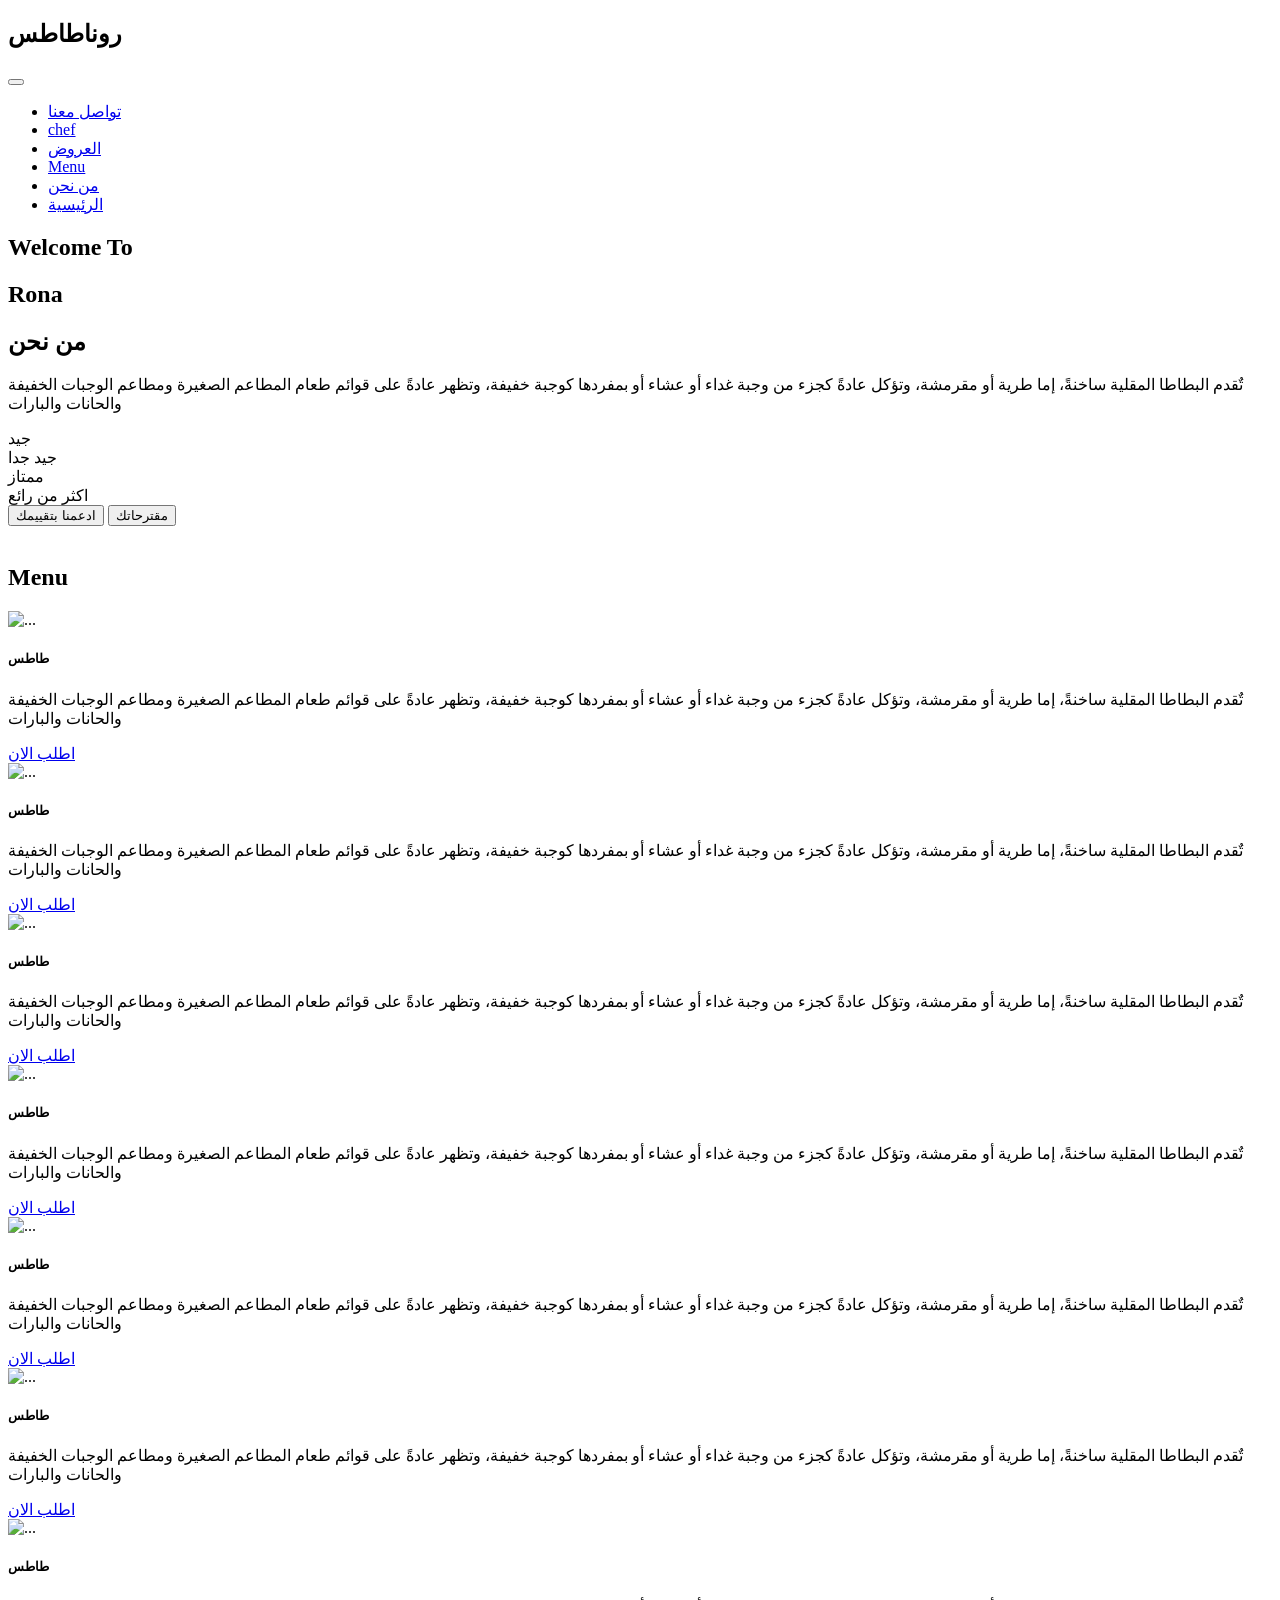
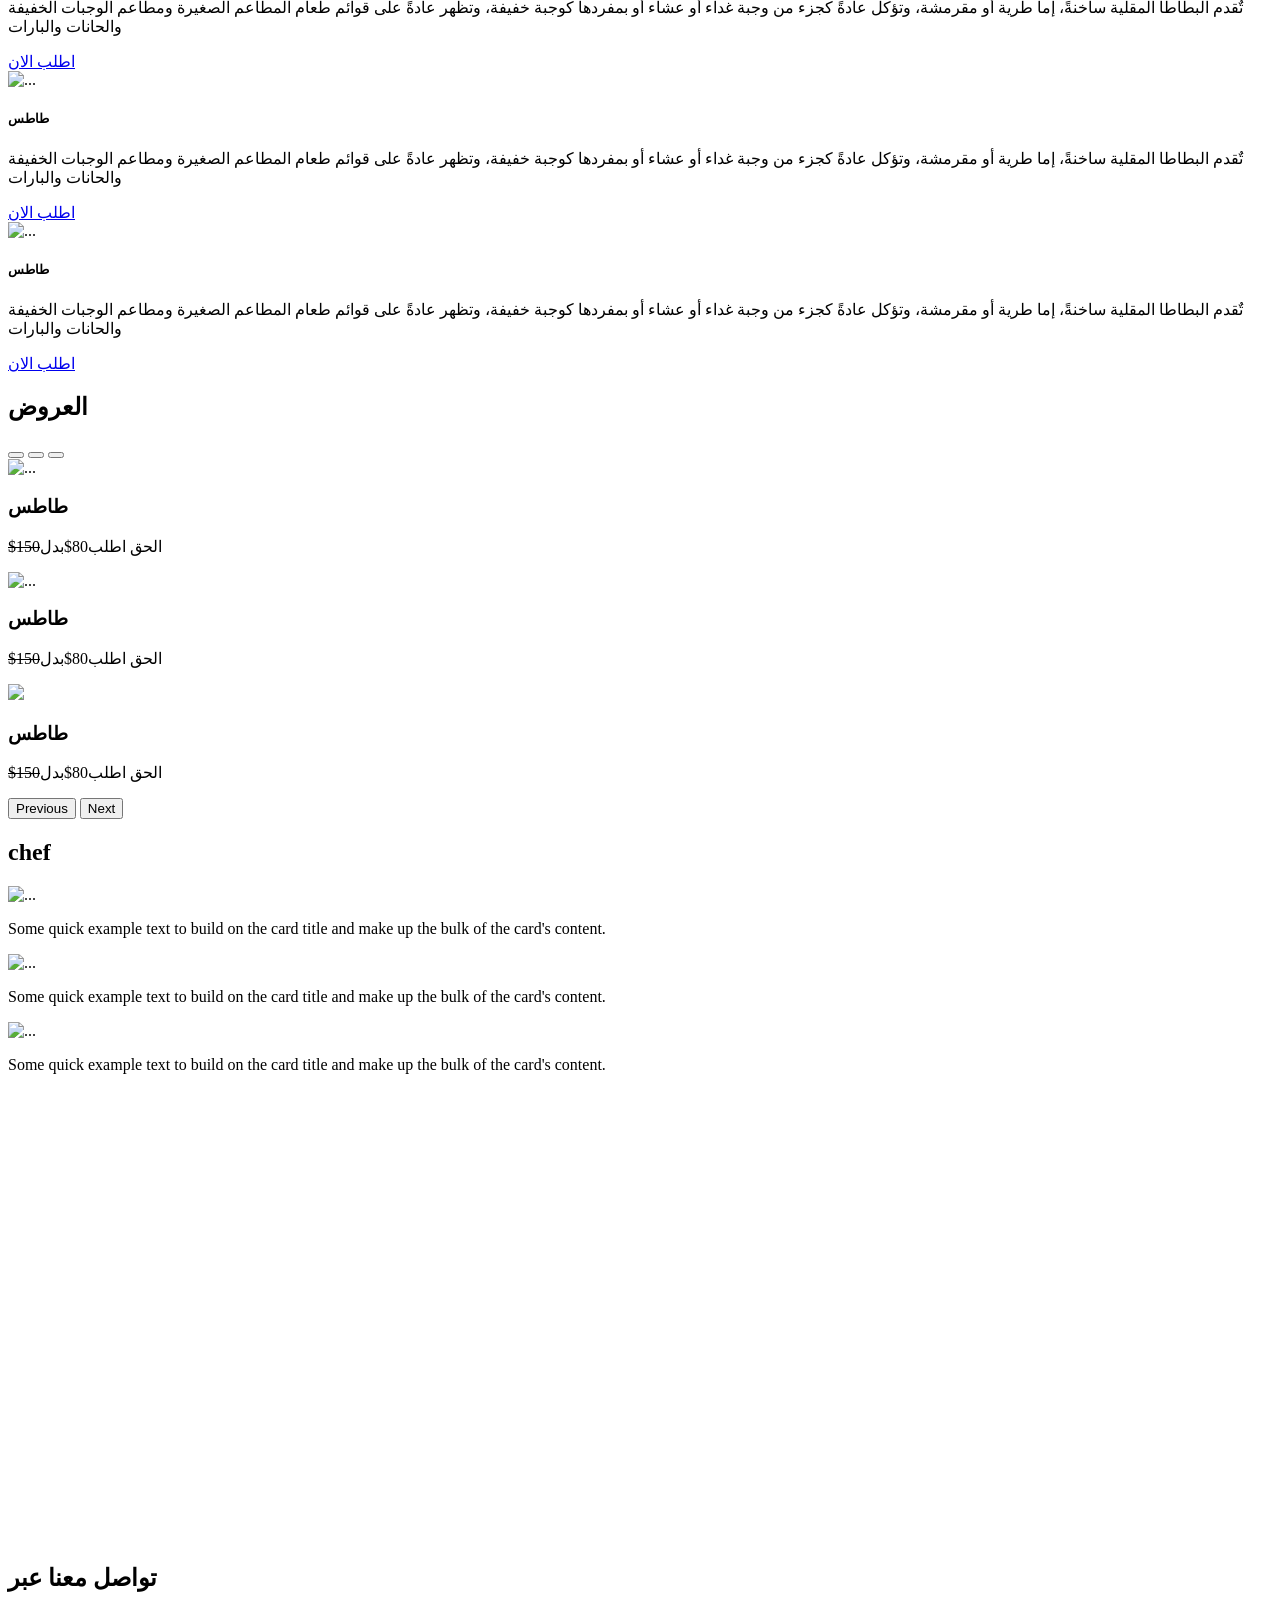
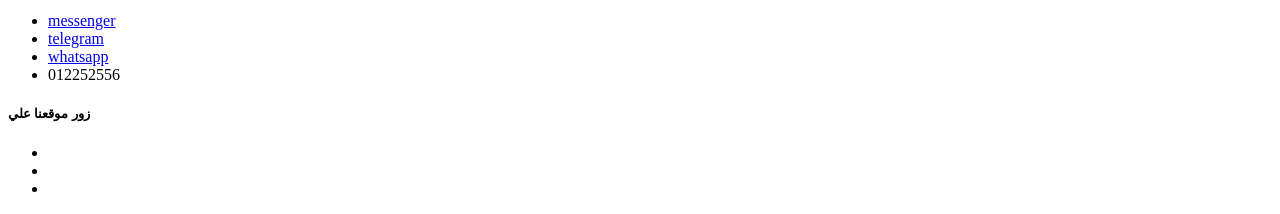
==== index.html @ ff7b1515 "feat: add index file" ====
<!DOCTYPE html>
<html lang="en">

<head>
  <meta charset="UTF-8">
  <meta name="viewport" content="width=device-width, initial-scale=1.0">
  <title>روناطاطس</title>
  <link rel="stylesheet" href="./css/style.css">
  <link rel="stylesheet" href="./css/bootstrap.min.css">
  <link rel="stylesheet" href="./css/all.min.css">
  <link rel="shortcut icon" href="./imgs/1.jfif" type="image/x-icon">

</head>

<body>
  <!-- navbar -->
  <div class="container">
    <div class="row align-items-start">
      <div class="col-sm-4 col-md-12">
        <nav class="navbar navbar-expand-lg bg-dark fixed-top navbar-light">
            <div class="container-fluid">
                <h2 class="text-white">روناطاطس</h2>
                <button class="navbar-toggler" type="button" data-bs-toggle="collapse"
                    data-bs-target="#navbarSupportedContent" aria-controls="navbarSupportedContent" aria-expanded="false"
                    aria-label="Toggle navigation">
                    <span class="navbar-toggler-icon"></span>
                </button>
                <div class="collapse navbar-collapse" id="navbarSupportedContent">
                    <ul class="navbar-nav ms-auto mb-2 mb-lg-0">
                        <li class="nav-item">
                            <a class="nav-link text-white " aria-current="page" href="#contact">تواصل معنا</a>
                        </li>
                        <li class="nav-item">
                            <a class="nav-link text-white" href="#chef">chef</a>
                        </li>  
                        <li class="nav-item">
                            <a class="nav-link text-white" href="#offers">العروض</a>
                        </li>
                        <li class="nav-item">
                            <a class="nav-link text-white" href="#Menu">Menu</a>
                        </li>
                        <li class="nav-item">
                            <a class="nav-link text-white" href="#about">من نحن</a>
                        </li>
                        <li class="nav-item">
                            <a class="nav-link text-white" href="#Home">الرئيسية</a>
                        </li>               
                     
                      
                    </ul>
        
                </div>
            </div>
        </nav>
      </div>

    </div>
   
  </div>
 
 







  <!-- sec1:home -->
  <section id="Home" class="home my-5">
    <div class="home1 my-5 text-white">
      <div class="H">
        <h1>Welcome To</h1>
        <h2> Rona</h2>
        <a href="https://www.whatsapp.com/?lang=ar_AR" class="text-decoration-none" target="_blank"><i
            class="fa-brands fa-facebook fa-2x px-2 text-primary mt-2"></i></a>
        <a href="https://www.whatsapp.com/?lang=ar_AR" class="text-decoration-none" target="_blank"><i
            class="fa-brands fa-whatsapp fa-2x px-2 text-success mt-2"></i></a>
        <a href="https://www.youtube.com/index?hl=ar&app=desktop" class="text-decoration-none" target="_blank"><i
            class="fa-brands fa-youtube fa-2x px-2 text-danger mt-2"></i></a>
        <a href="https://www.whatsapp.com/?lang=ar_AR" class="text-decoration-none" target="_blank"><i
            class="fa-brands fa-telegram fa-2x px-2 text-primary opacity-75 mt-2"></i></a>
      </div>


    </div>


  </section>


  <!-- sec2 -->
  <section id="about" class="mb-5">
    <div class="container my-5 ">
      <div class="row align-items-start">
        <div class="col-md-6 ">
          <h1 class=" text-end">من نحن</h1>
          <p class="text-end">تٌقدم البطاطا المقلية ساخنةً، إما طرية أو مقرمشة، وتؤكل عادةً كجزء من وجبة غداء أو عشاء أو
            بمفردها كوجبة خفيفة، وتظهر عادةً على قوائم طعام المطاعم الصغيرة ومطاعم الوجبات الخفيفة والحانات والبارات</p>
          <div class="progress mt-3">
            <div class="progress-bar bg-success" role="progressbar" style="width: 25%" aria-valuenow="25"
              aria-valuemin="0" aria-valuemax="100">جيد</div>
          </div>
          <div class="progress mt-3">
            <div class="progress-bar bg-info" role="progressbar" style="width: 50%" aria-valuenow="50" aria-valuemin="0"
              aria-valuemax="100">جيد جدا</div>
          </div>
          <div class="progress mt-3">
            <div class="progress-bar bg-warning" role="progressbar" style="width: 75%" aria-valuenow="75"
              aria-valuemin="0" aria-valuemax="100">ممتاز</div>
          </div>
          <div class="progress mt-3 mb-5">
            <div class="progress-bar bg-danger" role="progressbar" style="width: 100%" aria-valuenow="100"
              aria-valuemin="0" aria-valuemax="100">اكثر من رائع</div>
          </div>
          <div class="d-flex justify-content-center mb-5 ">
            <button class="btn btn-outline-success me-3  px-5">ادعمنا بتقييمك</button>
            <button class="btn btn-outline-success px-5 ">مقترحاتك</button>
          </div>

        </div>
        <div class="col-md-6 d-flex justify-content-center mt-5">
          <img src="./imgs/6.jfif" alt="" class="w-75">


        </div>

      </div>

    </div>

  </section>


  <!-- sec3 -->
  <section id="Menu" class="  sec3 text-center  mt-5">
    <h1 class="text-center">Menu</h1>
    <div class="container mt-5 mb-5">
      <div class="row align-items-start mb-5">
        <div class="col-md-4 mt-5">
          <div class="card">
            <img src="./imgs/3.jfif" class="card-img-top " alt="...">
            <div class="card-body">
              <i class="fa-solid fa-utensils fa-2x "></i>
              <h5 class="card-title">طاطس</h5>
              <p class="card-text">تٌقدم البطاطا المقلية ساخنةً، إما طرية أو مقرمشة، وتؤكل عادةً كجزء من وجبة غداء أو
                عشاء أو بمفردها كوجبة خفيفة، وتظهر عادةً على قوائم طعام المطاعم الصغيرة ومطاعم الوجبات الخفيفة والحانات
                والبارات</p>
              <a href="#" class="btn btn-primary">اطلب الان</a>
            </div>
          </div>
        </div>
        <div class="col-md-4 mt-5">
          <div class="card">
            <img src="./imgs/3.jfif" class="card-img-top " alt="...">
            <div class="card-body">
              <i class="fa-solid fa-utensils fa-2x "></i>
              <h5 class="card-title">طاطس</h5>
              <p class="card-text">تٌقدم البطاطا المقلية ساخنةً، إما طرية أو مقرمشة، وتؤكل عادةً كجزء من وجبة غداء أو
                عشاء أو بمفردها كوجبة خفيفة، وتظهر عادةً على قوائم طعام المطاعم الصغيرة ومطاعم الوجبات الخفيفة والحانات
                والبارات</p>
              <a href="#" class="btn btn-primary">اطلب الان</a>
            </div>
          </div>
        </div>
        <div class="col-md-4 mt-5">
          <div class="card">
            <img src="./imgs/3.jfif" class="card-img-top " alt="...">
            <div class="card-body">
              <i class="fa-solid fa-utensils fa-2x "></i>
              <h5 class="card-title">طاطس</h5>
              <p class="card-text">تٌقدم البطاطا المقلية ساخنةً، إما طرية أو مقرمشة، وتؤكل عادةً كجزء من وجبة غداء أو
                عشاء أو بمفردها كوجبة خفيفة، وتظهر عادةً على قوائم طعام المطاعم الصغيرة ومطاعم الوجبات الخفيفة والحانات
                والبارات</p>
              <a href="#" class="btn btn-primary">اطلب الان</a>
            </div>
          </div>
        </div>



      </div>
      <div class="row align-items-center mb-5">
        <div class="col-md-4 mt-5">
          <div class="card">
            <img src="./imgs/1.jfif" class="card-img-top " alt="...">
            <div class="card-body">
              <i class="fa-solid fa-utensils fa-2x "></i>
              <h5 class="card-title">طاطس</h5>
              <p class="card-text">تٌقدم البطاطا المقلية ساخنةً، إما طرية أو مقرمشة، وتؤكل عادةً كجزء من وجبة غداء أو
                عشاء أو بمفردها كوجبة خفيفة، وتظهر عادةً على قوائم طعام المطاعم الصغيرة ومطاعم الوجبات الخفيفة والحانات
                والبارات</p>
              <a href="#" class="btn btn-primary">اطلب الان</a>
            </div>
          </div>
        </div>
        <div class="col-md-4 mt-5">
          <div class="card">
            <img src="./imgs/1.jfif" class="card-img-top " alt="...">
            <div class="card-body">
              <i class="fa-solid fa-utensils fa-2x "></i>
              <h5 class="card-title">طاطس</h5>
              <p class="card-text">تٌقدم البطاطا المقلية ساخنةً، إما طرية أو مقرمشة، وتؤكل عادةً كجزء من وجبة غداء أو
                عشاء أو بمفردها كوجبة خفيفة، وتظهر عادةً على قوائم طعام المطاعم الصغيرة ومطاعم الوجبات الخفيفة والحانات
                والبارات</p>
              <a href="#" class="btn btn-primary">اطلب الان</a>
            </div>
          </div>
        </div>
        <div class="col-md-4 mt-5">
          <div class="card">
            <img src="./imgs/1.jfif" class="card-img-top " alt="...">
            <div class="card-body">
              <i class="fa-solid fa-utensils fa-2x "></i>
              <h5 class="card-title">طاطس</h5>
              <p class="card-text">تٌقدم البطاطا المقلية ساخنةً، إما طرية أو مقرمشة، وتؤكل عادةً كجزء من وجبة غداء أو
                عشاء أو بمفردها كوجبة خفيفة، وتظهر عادةً على قوائم طعام المطاعم الصغيرة ومطاعم الوجبات الخفيفة والحانات
                والبارات</p>
              <a href="#" class="btn btn-primary">اطلب الان</a>
            </div>
          </div>
        </div>

      </div>
      <div class="row align-items-end mb-5">
        <div class="col-md-4 mt-5">
          <div class="card">
            <img src="./imgs/3.jfif" class="card-img-top " alt="...">
            <div class="card-body">
              <i class="fa-solid fa-utensils fa-2x "></i>
              <h5 class="card-title">طاطس</h5>
              <p class="card-text">تٌقدم البطاطا المقلية ساخنةً، إما طرية أو مقرمشة، وتؤكل عادةً كجزء من وجبة غداء أو
                عشاء أو بمفردها كوجبة خفيفة، وتظهر عادةً على قوائم طعام المطاعم الصغيرة ومطاعم الوجبات الخفيفة والحانات
                والبارات</p>
              <a href="#" class="btn btn-primary">اطلب الان</a>
            </div>
          </div>
        </div>
        <div class="col-md-4 mt-5">
          <div class="card">
            <img src="./imgs/3.jfif" class="card-img-top " alt="...">
            <div class="card-body">
              <i class="fa-solid fa-utensils fa-2x "></i>
              <h5 class="card-title">طاطس</h5>
              <p class="card-text">تٌقدم البطاطا المقلية ساخنةً، إما طرية أو مقرمشة، وتؤكل عادةً كجزء من وجبة غداء أو
                عشاء أو بمفردها كوجبة خفيفة، وتظهر عادةً على قوائم طعام المطاعم الصغيرة ومطاعم الوجبات الخفيفة والحانات
                والبارات</p>
              <a href="#" class="btn btn-primary">اطلب الان</a>
            </div>
          </div>
        </div>
        <div class="col-md-4 mt-5">
          <div class="card">
            <img src="./imgs/3.jfif" class="card-img-top " alt="...">
            <div class="card-body">
              <i class="fa-solid fa-utensils fa-2x "></i>
              <h5 class="card-title">طاطس</h5>
              <p class="card-text">تٌقدم البطاطا المقلية ساخنةً، إما طرية أو مقرمشة، وتؤكل عادةً كجزء من وجبة غداء أو
                عشاء أو بمفردها كوجبة خفيفة، وتظهر عادةً على قوائم طعام المطاعم الصغيرة ومطاعم الوجبات الخفيفة والحانات
                والبارات</p>
              <a href="#" class="btn btn-primary">اطلب الان</a>
            </div>
          </div>
        </div>

      </div>
    </div>


  </section>
  <!-- sec4 -->
  <section id="offers" class="sec4">
    <div class="container">
      <div class="row ">
        <div class="col-md-12">
          <h1 class="text-center mt-5 mb-5">العروض</h1>
          <div id="carouselExampleCaptions" class="carousel slide mb-5 rounded-1" data-bs-ride="carousel">
            <div class="carousel-indicators">
              <button type="button" data-bs-target="#carouselExampleCaptions" data-bs-slide-to="0" class="active"
                aria-current="true" aria-label="Slide 1"></button>
              <button type="button" data-bs-target="#carouselExampleCaptions" data-bs-slide-to="1"
                aria-label="Slide 2"></button>
              <button type="button" data-bs-target="#carouselExampleCaptions" data-bs-slide-to="2"
                aria-label="Slide 3"></button>
            </div>
            <div class="carousel-inner">
              <div class="carousel-item active">
                <img src="./imgs/12.jpg" class="d-block w-100 " height="420" alt="...">
                <div class="carousel-caption d-none d-md-block">
                  <i class="fa-solid fa-utensils fa-2x "></i>
                  <h3>طاطس</h3>
                  <p><del>$150</del><span>الحق اطلب</span>80$<span>بدل</span></p>
                </div>
              </div>
              <div class="carousel-item">
                <img src="./imgs/13.jfif" class="d-block w-100 " height="420" alt="...">
                <div class="carousel-caption d-none d-md-block">
                  <i class="fa-solid fa-utensils fa-2x "></i>
                  <h3>طاطس</h3>
                  <p><del>$150</del><span>الحق اطلب</span>80$<span>بدل</span></p>
                </div>
              </div>
              <div class="carousel-item">
                <img src="./imgs/14.jpg" class="d-block w-100 " height="420">
                <div class="carousel-caption d-none d-md-block">
                  <i class="fa-solid fa-utensils fa-2x "></i>
                  <h3>طاطس</h3>
                  <p><del>$150</del><span>الحق اطلب</span>80$<span>بدل</span></p>
                </div>

              </div>
            </div>
            <button class="carousel-control-prev" type="button" data-bs-target="#carouselExampleCaptions"
              data-bs-slide="prev">
              <span class="carousel-control-prev-icon" aria-hidden="true"></span>
              <span class="visually-hidden">Previous</span>
            </button>
            <button class="carousel-control-next" type="button" data-bs-target="#carouselExampleCaptions"
              data-bs-slide="next">
              <span class="carousel-control-next-icon" aria-hidden="true"></span>
              <span class="visually-hidden">Next</span>
            </button>
          </div>

        </div>

      </div>


    </div>

  </section>

  <!-- sec5 -->
  <section id="chef" class="">
    <h1 class="text-center mt-5">chef</h1>
    <div class="container mt-5 mb-5">
      <div class="row align-items-start">
        <div class="col-md-4 mt-5">
          <div class="card">
            <img src="./imgs/mina.jpg" class="card-img-top" alt="...">
            <div class="card-body">
              <p class="card-text">Some quick example text to build on the card title and make up the bulk of the card's
                content.</p>
            </div>
          </div>
        </div>
        <div class="col-md-4 mt-5">
          <div class="card">
            <img src="./imgs/mina.jpg" class="card-img-top" alt="...">
            <div class="card-body">
              <p class="card-text">Some quick example text to build on the card title and make up the bulk of the card's
                content.</p>
            </div>
          </div>
        </div>
        <div class="col-md-4 mt-5">
          <div class="card">
            <img src="./imgs/mina.jpg" class="card-img-top" alt="...">
            <div class="card-body">
              <p class="card-text">Some quick example text to build on the card title and make up the bulk of the card's
                content.</p>
            </div>
          </div>
        </div>


      </div>

  </section>
  <!-- sec6 -->
  <section id="contact" class=" mt-5 mb-5 sec6">
    <div class="container ">
      <div class="row align-items-start">
        <div class="col-md-6 mt-5">
          <iframe
            src="https://www.google.com/maps/embed?pb=!1m18!1m12!1m3!1d57099.91897851443!2d31.698025349999995!3d26.560460749999997!2m3!1f0!2f0!3f0!3m2!1i1024!2i768!4f13.1!3m3!1m2!1s0x144f59375b0e09f1%3A0xa33bfcf664c5f2fe!2z2LPZiNmH2KfYrNiMINin2YTYrtmI2YTZitiMINmC2LPZhSDYo9mI2YQg2LPZiNmH2KfYrNiMINmF2K3Yp9mB2LjYqSDYs9mI2YfYp9is!5e0!3m2!1sar!2seg!4v1740833601779!5m2!1sar!2seg"
            width="600" height="450" style="border:0;" allowfullscreen="" class="mb-5" loading="lazy"
            referrerpolicy="no-referrer-when-downgrade"></iframe>
        </div>
        <div class="col-md-6 mt-5">
          <h1 class="text-center my-5 ">تواصل معنا عبر</h1>
          <ul class="fa-ul fa-2x">
            <li class="mt-2">
              <a href="https://www.messenger.com/" target="_blank" class="text-decoration-none  text-dark "> <span
                  class="fa-li"><i class="fa-brands fa-facebook-messenger fa-x text-primary"></i></span>messenger</a>

            </li>
            <li class="mt-2">
              <a href="https://www.telegram.com/" target="_blank" class="text-decoration-none  text-dark "> <span
                  class="fa-li"><i class="fa-brands fa-telegram fa-x text-primary opacity-75"></i></span>telegram</a>

            </li>
            <li class="mt-2">
              <a href="https://www.whatsapp.com/" target="_blank" class="text-decoration-none  text-dark "> <span
                  class="fa-li"><i class="fa-brands fa-whatsapp fa-x text-success opacity-75"></i></span>whatsapp</a>

            </li>

            <li class="mt-2"><span class="fa-li"><i class="fa-solid fa-phone "></i></span>012252556</li>
          </ul>


        </div>

      </div>


    </div>

  </section>
  <!-- footer -->
  <div class="container w-100 mb-5 ">
    <div class="row align-items-start">
      <div class="col-md-12 col-sm-4 ">
        <footer class="">
            <div class=" f bg-dark bg-opacity-50 text-white d-flex flex-wrap justify-content-center ">
              <div class="col-4">
                <h5 class="text-center">زور موقعنا علي</h5>
                <ul class="ful1  d-flex flex-wrap">
                  <li>
                    <a href="https://www.messenger.com/" target="_blank"><i class="fa-brands  fa-2x mx-5 fa-facebook text-dark"></i></a>
                  </li>
                  <li>
                    <a href="https://www.twitter.com/" target="_blank"><i class="fa-brands fa-twitter mx-5 fa-2x text-dark"></i></a>
                  </li>
                  <li>
                    <a href="https://www.instagram.com/" target="_blank"><i class="fa-brands mx-5 fa-instagram fa-2x text-dark"></i></a>
                  </li>
                </ul>
              </div>
            </div>
        
        
          </footer>
        
      </div>
   
    </div>
 
 
  </div>








  <script src="./js/bootstrap.bundle.min.js"></script>
</body>

</html>
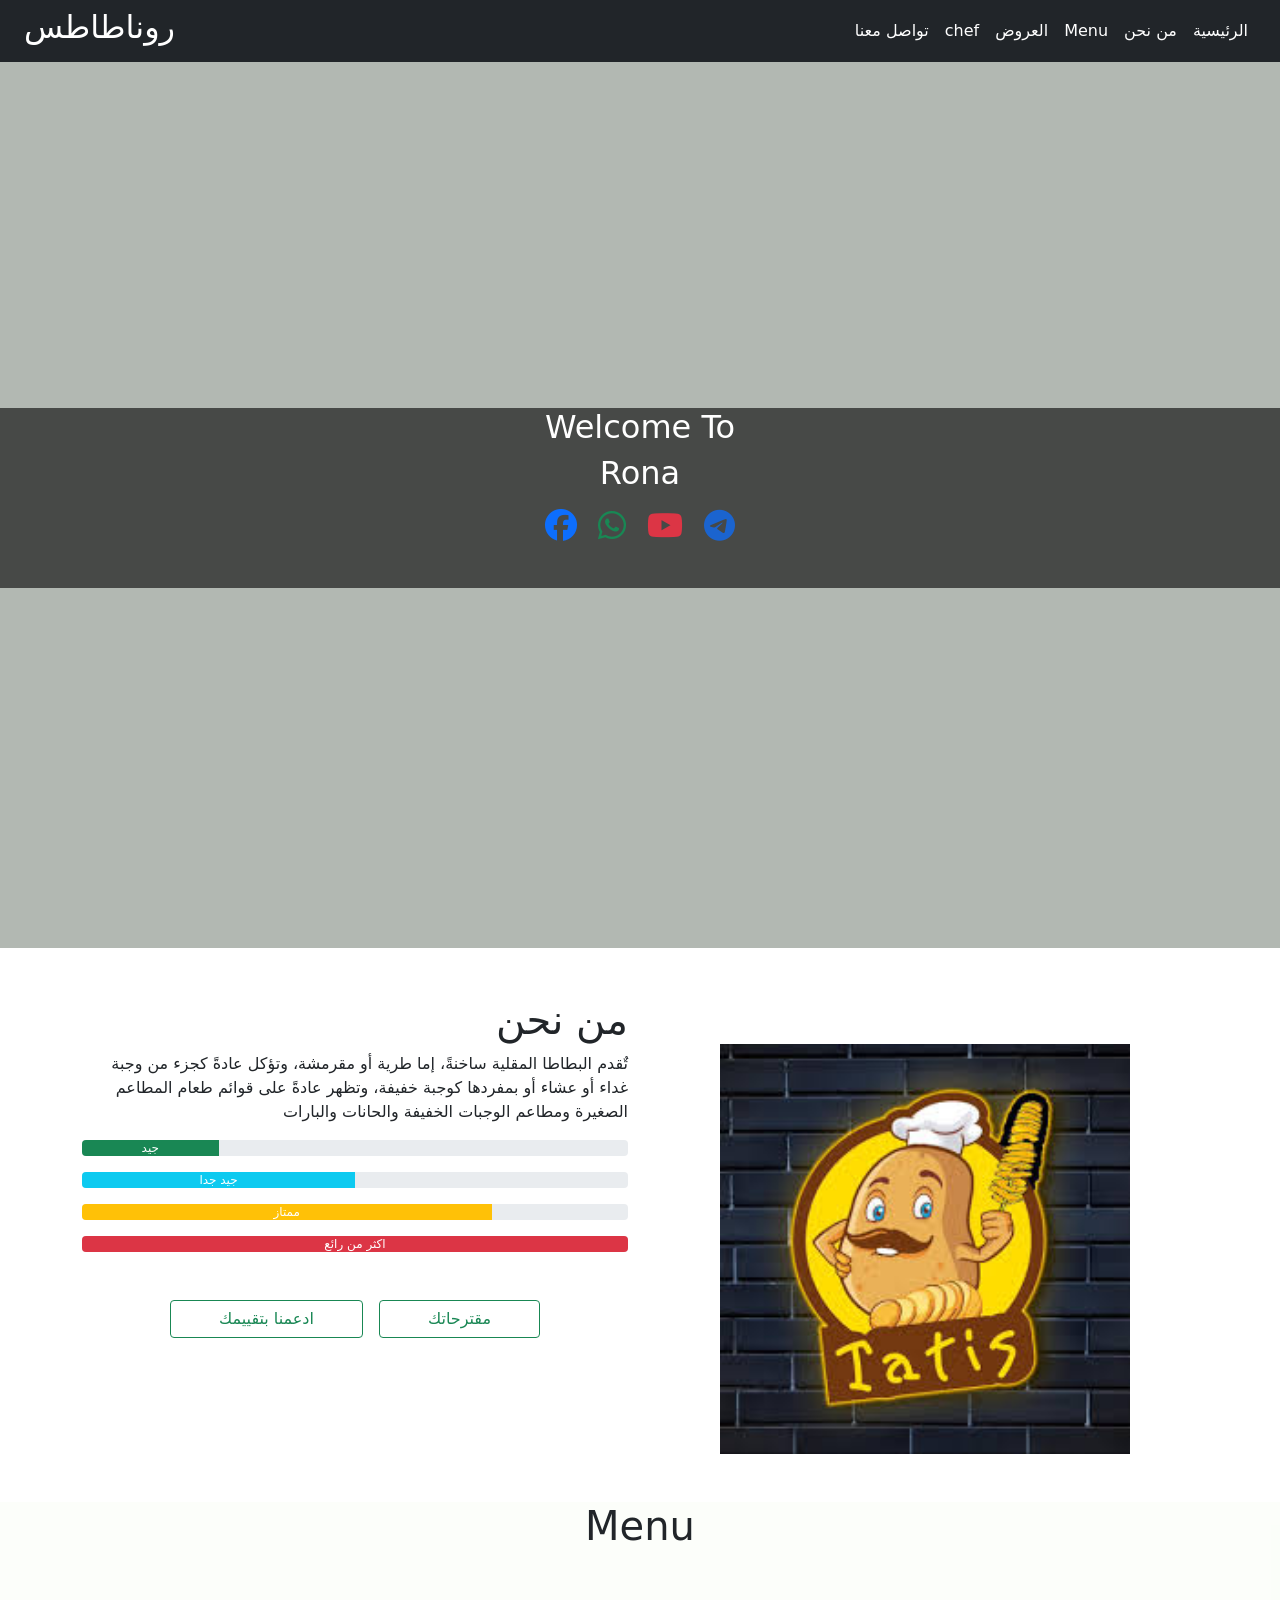
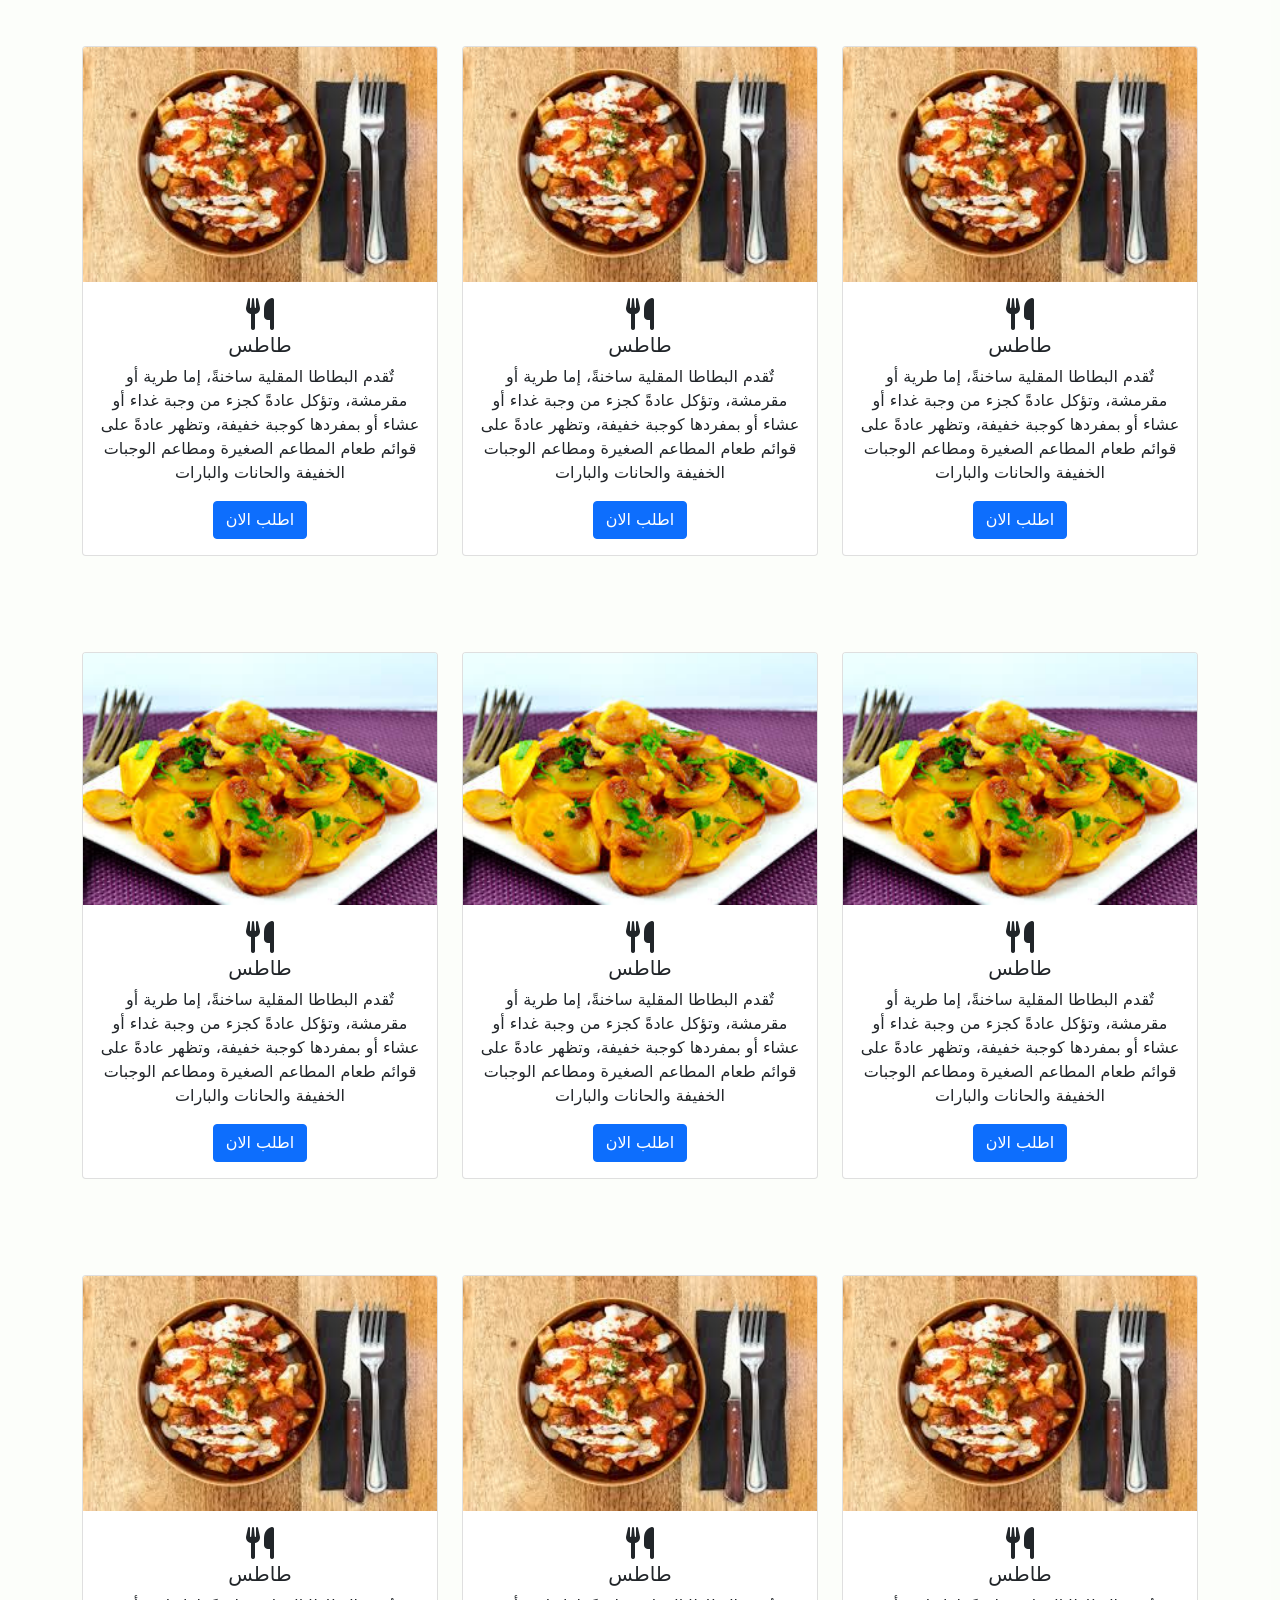
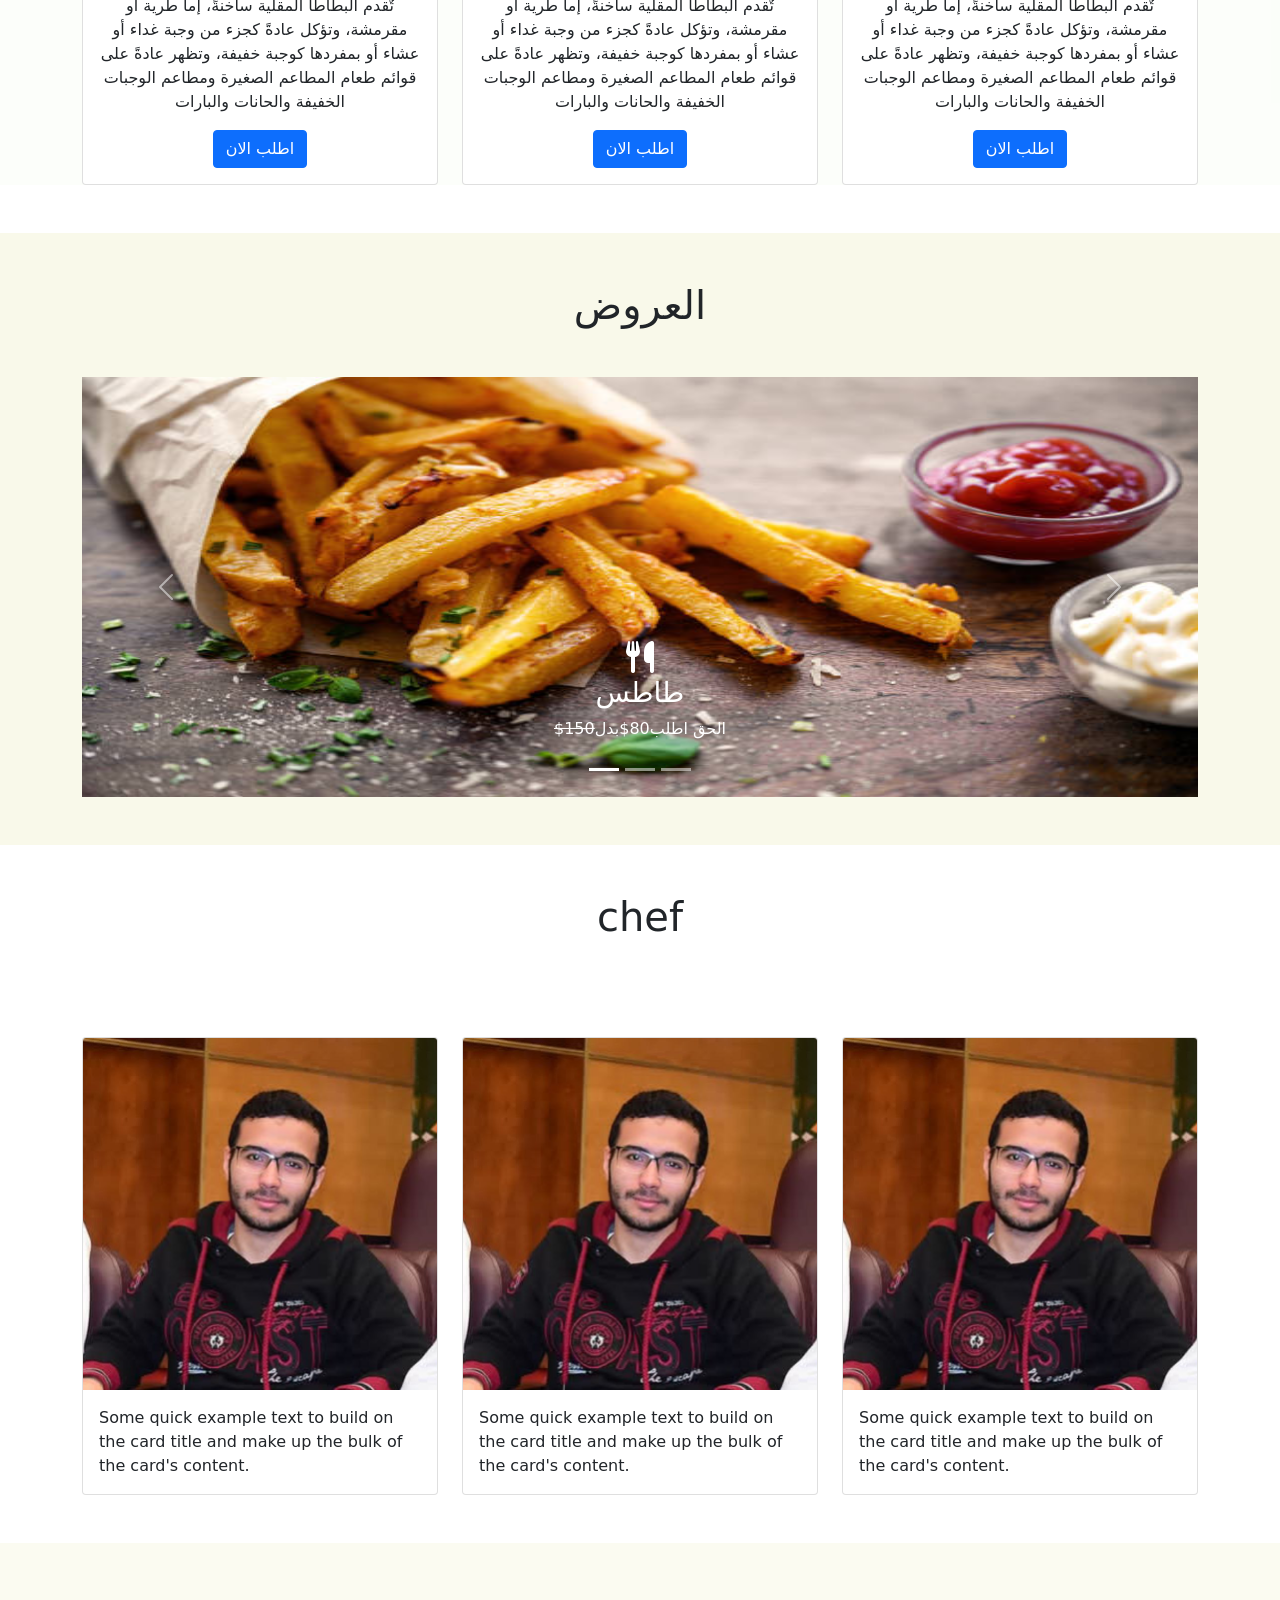
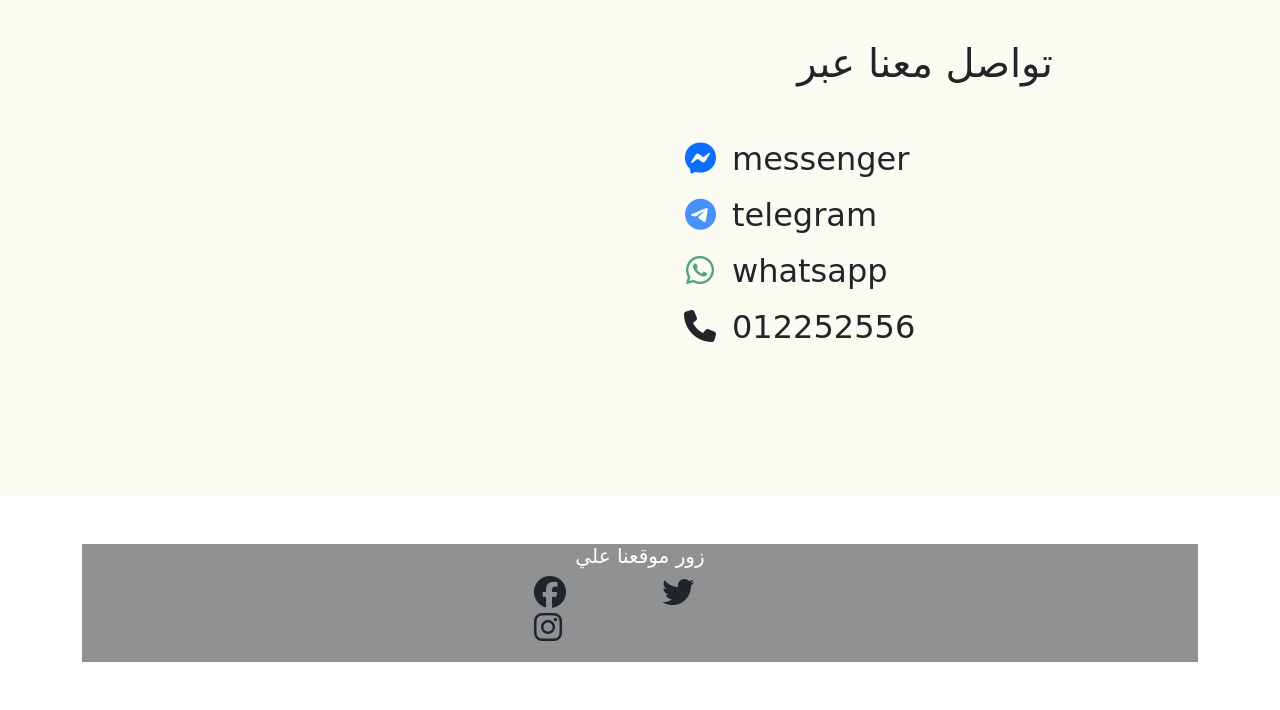
==== commit 28f98cf6: "refactor: refactor index page" ====
--- a/index.html
+++ b/index.html
@@ -70,7 +70,7 @@
   <section id="Home" class="home my-5">
     <div class="home1 my-5 text-white">
       <div class="H">
-        <h1>Welcome To</h1>
+        <h2>Welcome To</h2>
         <h2> Rona</h2>
         <a href="https://www.whatsapp.com/?lang=ar_AR" class="text-decoration-none" target="_blank"><i
             class="fa-brands fa-facebook fa-2x px-2 text-primary mt-2"></i></a>
--- a/css/style.css
+++ b/css/style.css
@@ -0,0 +1,67 @@
+
+/* sec1 */
+.home{
+    background-image: url(https://plus.unsplash.com/premium_photo-1670740967112-24fb66d024e1?fm=jpg&q=60&w=3000&ixlib=rb-4.0.3&ixid=M3wxMjA3fDB8MHxzZWFyY2h8MTd8fGZyZW5jaCUyMGZyaWVzfGVufDB8fDB8fHww);
+    background-position: center;
+    background-size: cover;
+    text-align: center;
+    height: 100vh;
+}
+.home1{
+    background-color: rgba(0, 20, 0, 0.3);
+    width: 100%;
+    height: 100%;
+    display: flex;
+    justify-content: center;
+    align-items: center;
+}
+.H{
+    background-color: rgba(0, 0, 0, 0.6);
+    width: 100%;
+    height: 20%;
+}
+.H h2::after{
+    content: "";
+    animation-name: mina;
+    animation-duration: 3s;
+    animation-iteration-count: infinite;
+}
+/* ronatatis */
+@keyframes mina{
+    0%{content: "";}
+    10%{content: "t";}
+    20%{content: "ta";}
+    30%{content: "tat";}
+    40%{content: "tati";}
+    50%{content: "tatis";}
+    60%{content: "tati";}
+    70%{content: "tat";}
+    80%{content: "ta";}
+    90%{content: "t";}
+    100%{content: "";}
+ 
+
+}
+/* sec3 */
+.sec3{
+    background-color: rgba(220, 245, 200, 0.1);
+}
+/* sec4 */
+.sec4{
+    background-color: rgba(245, 245, 220, 0.6);
+}
+/* sec6 */
+.sec6{ 
+    background-color: rgba(245, 245, 220, 0.4);
+    margin-bottom: 10%;
+
+}
+/* footer */
+footer ul li{
+    list-style: none;
+}
+
+
+
+
+    
